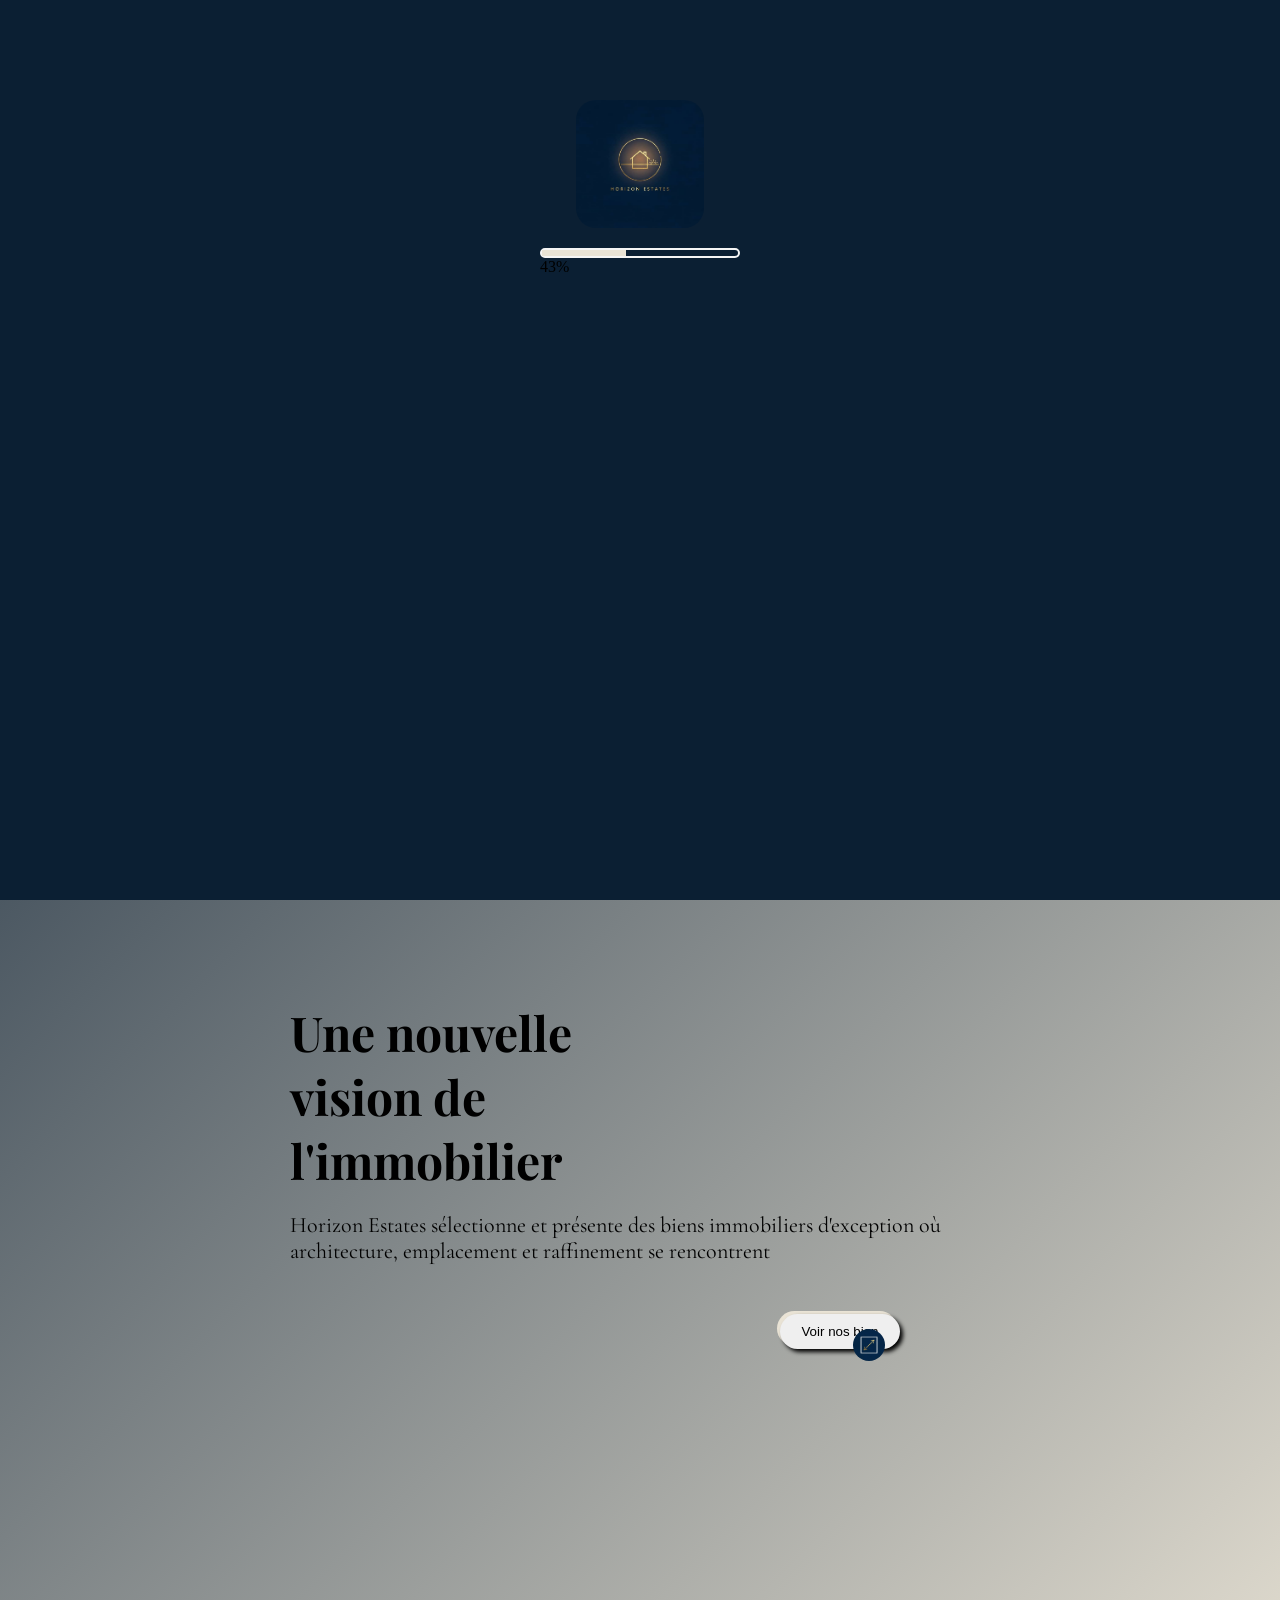
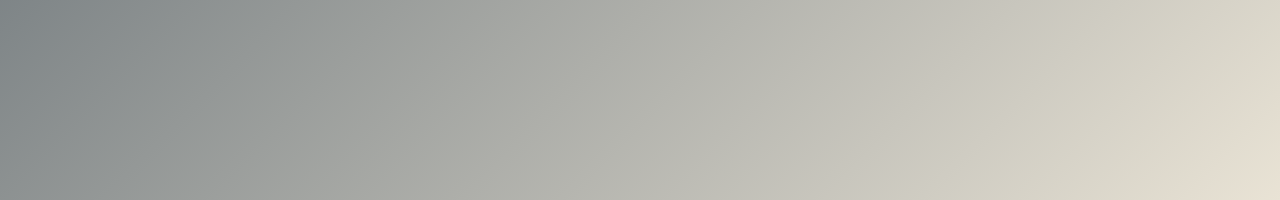
==== index.html @ 0fe3093e "Initialisation de Horizon Estates" ====
<!DOCTYPE html>
<html lang="en">
<head>
    <meta charset="UTF-8">
    <meta name="viewport" content="width=device-width, initial-scale=1.0">
    <link rel="stylesheet" href="/src/main.css">
    <link rel="stylesheet" href="/src/load.css">
    <link href="https://fonts.googleapis.com/css2?family=Playfair+Display:ital,wght@0,400..900;1,400..900&display=swap" rel="stylesheet">
    <title>Horizon Estates</title>
</head>
<body>
    
     <!-- loading page  -->
      <div class="load">
        <img src="public/images/icons/logo.jpeg" alt="logo" srcset="">
        <div class="progress"> 
            <div class="progressbar">
                 <div class="bar"></div>
             </div>
            <span id="number">0</span>

        </div>
      </div>

      <!-- part1 presentation -->
       <div class="present">
        
        <div class="text">
            
        <h1>Une nouvelle vision de l'immobilier</h1>
        <p>Horizon Estates sélectionne et présente des biens immobiliers d'exception où architecture, emplacement et raffinement se rencontrent </p>
        </div>
        <button id="view">Voir nos bien <img src="public/images/icons/icon3.jpeg" alt="" srcset=""></button>
       </div>  
       <script src="src/js/load.js"></script>
</body>
</html>
---- src/main.css ----
@import url('https://fonts.googleapis.com/css2?family=Cormorant+Garamond:wght@400;500;600;700&family=Plus+Jakarta+Sans:wght@400;500;600;700&display=swap');
@import url('https://fonts.googleapis.com/css2?family=Bodoni+Moda:opsz,wght@6..96,400;6..96,500;6..96,600;6..96,700&display=swap');
@import url('https://fonts.googleapis.com/css2?family=Instrument+Serif:ital@0;1&display=swap');
*{
    margin: 0;
    padding: 0;
    box-sizing: border-box;
}
  body{
    background: linear-gradient(135deg, #0b1f33,#e9e3d5);
  }
.present{
    width: 100%;
    height: 100vh;
    display: flex;
    flex-direction: column;
    align-items: center;
    padding: 100px;
}
.text{
    display: flex;
    flex-direction: column;
    gap: 20px;
    font-family: 'Playfair Display', serif;
}
.text h1{
    width: 300px;
    visibility: visible;
    white-space: normal;
    text-align: left;
    font-size: 3rem;
    font-weight: 700;
}
.text p{
    font-family: 'Cormorant Garamond', serif;
    font-size: 22px;
    font-weight: 400;
    width: 700px;
}
#view{
    width:120px;
    height: 35px;
    border-radius: 20px;
    position: relative;
    left: 200px;
    top: 50px;
    border: none;
    box-shadow: 3px 3px 4px , -3px -3px #e9e3d5; 
}
#view img{
    width: 32px;
    height: 32px;
    border-radius: 50%;
    position: absolute;
    top: 15px;
    right: 15px;
}
---- src/load.css ----
.load{
    display: flex;
    flex-direction: column;
    align-items: center;
    gap: 20px;
    height: 100vh;
    width: 100vw;
    background: #0b1f33;
    padding: 100px;
    transition: all .8s ease-in-out;
    z-index: 1000;
}
 img{
    width: 128px;
    height: 128px;
    object-fit: cover;
    display: flex;
    justify-content: center;
    align-items: center;
    border-radius: 20px;
}
.progess{
    display: flex;
    justify-content: space-between;
    align-items: center;
    gap: 10px;
}
.progressbar{
     width: 200px ;
    height: 10px;
    border: 2px solid #f5f5f5;
    border-radius: 20px;
}
.bar{
    position: relative;
    height: 100%;
    width: 0;
    background:#e9e3d5 ;
}
.load.fin{
    transition: opacity 0.9s ease, visibility 0.8s ease;
    visibility: hidden;
    opacity:0 ;
    pointer-events: none;
}
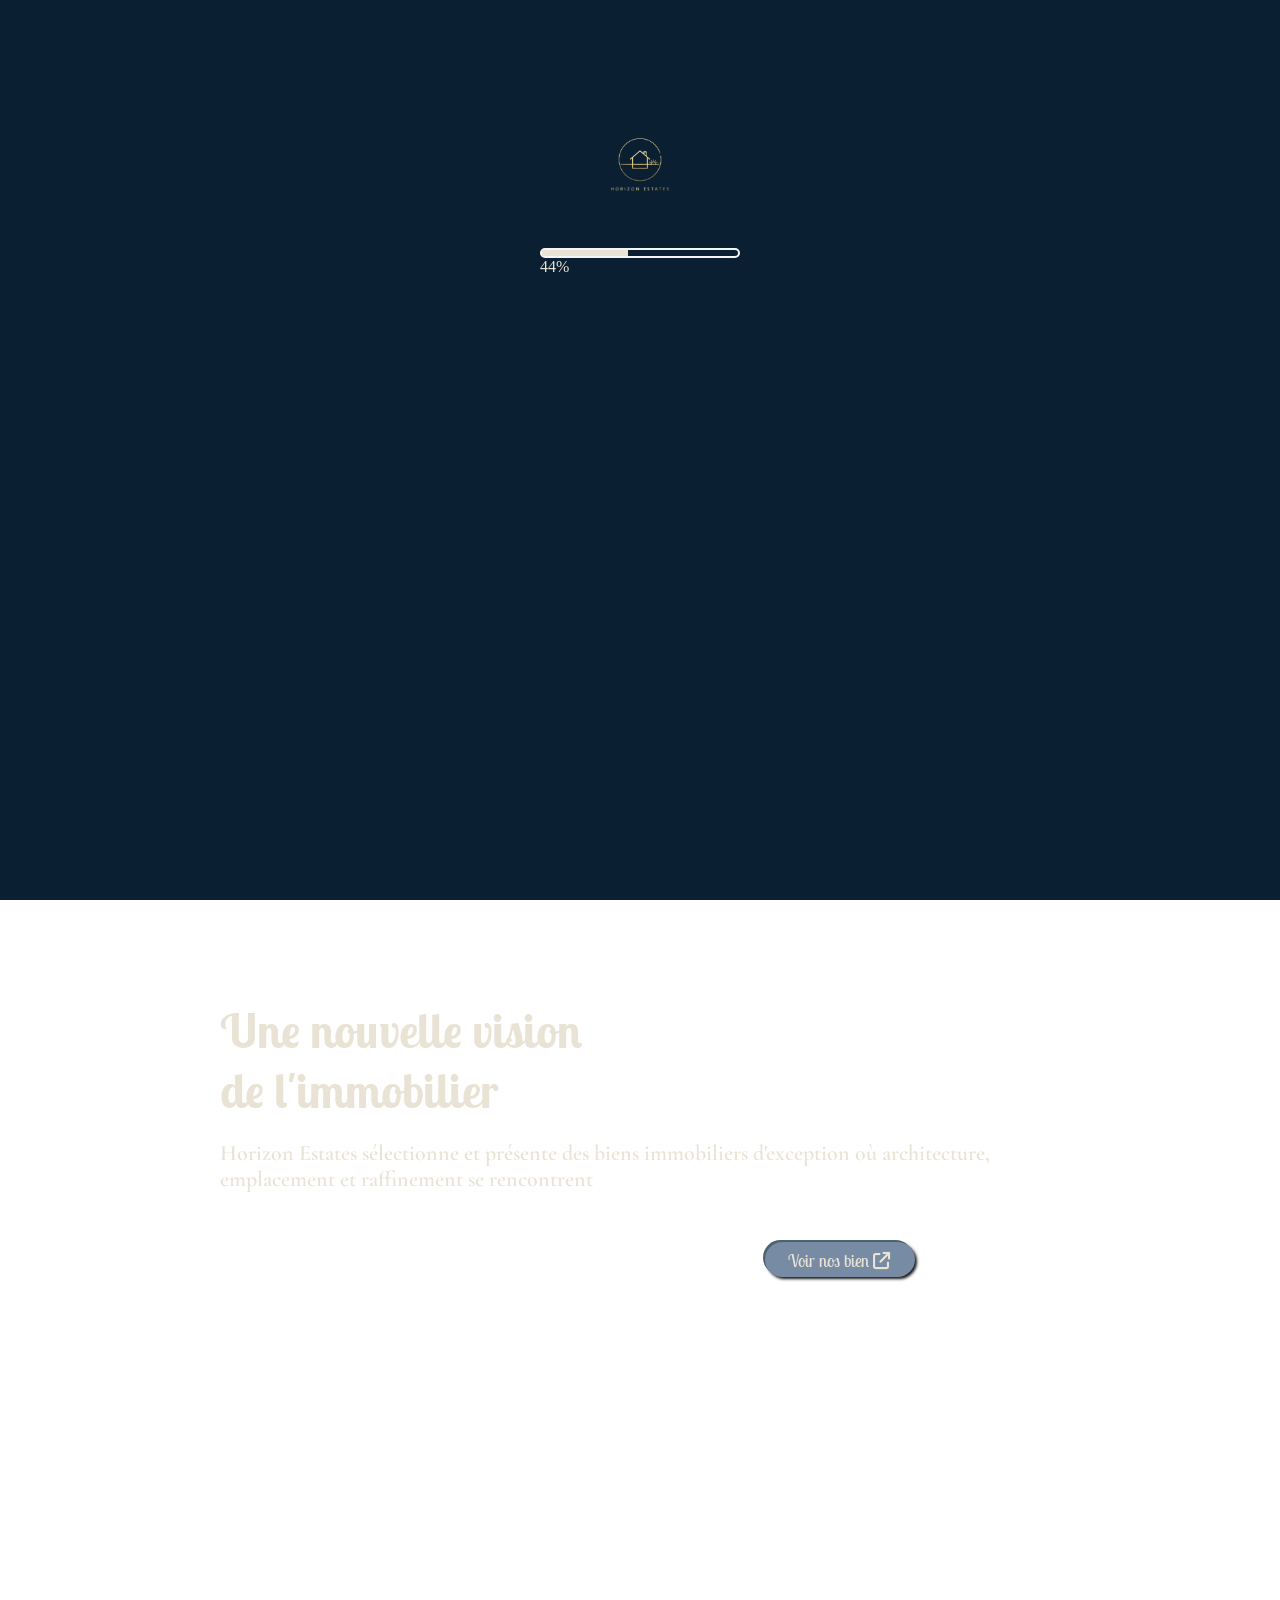
==== commit 40e7413b: "change le design" ====
--- a/index.html
+++ b/index.html
@@ -6,13 +6,17 @@
     <link rel="stylesheet" href="/src/main.css">
     <link rel="stylesheet" href="/src/load.css">
     <link href="https://fonts.googleapis.com/css2?family=Playfair+Display:ital,wght@0,400..900;1,400..900&display=swap" rel="stylesheet">
+    <link rel="stylesheet" href="https://cdnjs.cloudflare.com/ajax/libs/font-awesome/6.5.1/css/all.min.css">
+    <link rel="preconnect" href="https://fonts.googleapis.com">
+<link rel="preconnect" href="https://fonts.gstatic.com" crossorigin>
+<link href="https://fonts.googleapis.com/css2?family=Cormorant+Garamond:wght@400;500;600;700&family=Montserrat:wght@300;400;500&display=swap" rel="stylesheet">
     <title>Horizon Estates</title>
 </head>
 <body>
     
      <!-- loading page  -->
       <div class="load">
-        <img src="public/images/icons/logo.jpeg" alt="logo" srcset="">
+        <img src="public/images/icons/Estates.png" alt="logo" srcset="">
         <div class="progress"> 
             <div class="progressbar">
                  <div class="bar"></div>
@@ -23,15 +27,20 @@
       </div>
 
       <!-- part1 presentation -->
-       <div class="present">
-        
+       <div class="videofont"> <video src="public/images/icons/background.mp4"autoplay loop muted playsinline></video>
+         <div class="present">
         <div class="text">
             
         <h1>Une nouvelle vision de l'immobilier</h1>
         <p>Horizon Estates sélectionne et présente des biens immobiliers d'exception où architecture, emplacement et raffinement se rencontrent </p>
         </div>
-        <button id="view">Voir nos bien <img src="public/images/icons/icon3.jpeg" alt="" srcset=""></button>
+      <div id="view">
+         <a href="src/composant/header.html"> Voir nos bien <i class="fa-solid fa-arrow-up-right-from-square"></i></a>
+      </div>
        </div>  
+    </div>
+    
        <script src="src/js/load.js"></script>
+       <script src="src/js/main.js"></script>
 </body>
 </html>
--- a/src/main.css
+++ b/src/main.css
@@ -1,14 +1,13 @@
 @import url('https://fonts.googleapis.com/css2?family=Cormorant+Garamond:wght@400;500;600;700&family=Plus+Jakarta+Sans:wght@400;500;600;700&display=swap');
 @import url('https://fonts.googleapis.com/css2?family=Bodoni+Moda:opsz,wght@6..96,400;6..96,500;6..96,600;6..96,700&display=swap');
 @import url('https://fonts.googleapis.com/css2?family=Instrument+Serif:ital@0;1&display=swap');
+@import url('https://fonts.googleapis.com/css2?family=Audiowide&family=Bebas+Neue&family=Lobster+Two:ital,wght@0,400;0,700;1,400;1,700&family=Orbitron:wght@400..900&family=Press+Start+2P&display=swap');
 *{
     margin: 0;
     padding: 0;
     box-sizing: border-box;
 }
-  body{
-    background: linear-gradient(135deg, #0b1f33,#e9e3d5);
-  }
+ 
 .present{
     width: 100%;
     height: 100vh;
@@ -16,42 +15,192 @@
     flex-direction: column;
     align-items: center;
     padding: 100px;
+   
+}
+.videoback{
+    position: relative;
+    width: 100%;
+    height: 100%;
+    overflow: hidden;
+}
+
+video{
+    width: 100%;
+    height: 100%;
+    object-fit: cover;
+    z-index: -1;
+    position: fixed;
+    left: 0;
+    top: 0;
+    filter: brightness(0.3);
+    
 }
 .text{
     display: flex;
     flex-direction: column;
     gap: 20px;
     font-family: 'Playfair Display', serif;
+    z-index: 10;
+    transform: translate(-20px);
+    opacity: 0;
+}
+.text.view{
+    display: flex;
+    flex-direction: column;
+    gap: 20px;
+    font-family: 'Playfair Display', serif;
+    opacity: 1;
+    z-index: 10;
+     animation: fadeText .8s ease-in-out;
 }
 .text h1{
-    width: 300px;
+     font-family: "Lobster Two", sans-serif;
+    width: 400px;
+    color: #e9e3d5;
     visibility: visible;
     white-space: normal;
-    text-align: left;
+    /* text-align: left; */
     font-size: 3rem;
-    font-weight: 700;
+    font-weight: 800;
+    animation-delay: 0.6s;
 }
 .text p{
     font-family: 'Cormorant Garamond', serif;
     font-size: 22px;
-    font-weight: 400;
-    width: 700px;
+    font-weight: 600;
+    width: 800px;
+    color: #e9e3d5;
+    animation-delay: 0.8s;
 }
 #view{
-    width:120px;
+    width:150px;
     height: 35px;
     border-radius: 20px;
     position: relative;
     left: 200px;
     top: 50px;
     border: none;
-    box-shadow: 3px 3px 4px , -3px -3px #e9e3d5; 
-}
-#view img{
+    color: #171717;
+    font-size: 17px;
+    font-weight: 400;
+    font-family: "Lobster Two", sans-serif;
+    z-index: 10;
+    cursor: pointer;
+    animation-delay: 0.9;
+    background: #778ca4;
+    box-shadow: 2px 2px 3px ,-2px -2px #4f6271;
+    transition: all .5s ease-in-out;
+    opacity: 1;
+
+}
+#view.hide{
+    opacity: 1;
+     animation: push .5s ease-in-out;
+}
+#view a{
+    position:absolute;
+    top: 8px;
+    color: #e9e3d5;
+    left: 15%;
+    text-decoration: none;
+    text-align: center;
+    margin: 0 auto;
+}
+
+#view:hover{
+     transition: 0.6s ease;
+    color: #e9e3d5;
+    background: transparent;
+}
+@keyframes fadeText {
+    from{
+        transform: translateX(-50px);
+        opacity: 0;
+    }
+    to{
+        transform: translate(0);
+        opacity: 1;
+    }
+}
+@keyframes push{
+    from{
+        opacity: 0;
+        
+    }
+    to{
+        opacity: 1;
+    }
+}
+
+
+
+ /* partie du header */
+ .logo{
+    position: absolute;
+    top: 10px;
+    left: 10px;
+    width: 150px;
+    height: 150px;
+ }
+ .logo img{
+    width: 64px;
+    height: 64px;
+    border-radius: 50%;
+    object-fit: cover;
+ }
+.top{
+    width: 100vw;
+    height: 65%;
+}
+.background{
+    width: 100vw;
+    height: 100%;
+    z-index: 1;
+}
+.background img{
+    object-fit: cover;
+    width: 100%;
+    height: 100%;
+    filter:brightness(0.4);
+}
+.icon img{
     width: 32px;
     height: 32px;
     border-radius: 50%;
-    position: absolute;
-    top: 15px;
-    right: 15px;
-}
+}
+.menu{
+   position: absolute;
+   top: 20px;
+   left: 40%;
+   transition: all .8s ease-in-out;
+}
+.menu li{
+    display: flex;
+    justify-content: space-between;
+    gap: 20px;
+    text-decoration: none;
+    list-style: none;
+}
+.menu a{
+    padding: 0 10px;
+    text-decoration: none;
+    font-size: 18px;
+    font-weight: 400;
+    position: relative;
+    color: #e9e3d5;
+    font-family: "Lobster Two", sans-serif;
+    transition: all .8s ease-in-out;
+}
+.menu a::before{
+    content: '';
+    position:absolute;
+    top: 30px;
+    left: 0;
+    width: 0;
+    height: 2px;
+    background: #eeddc4;
+    transition: all .8s ease-in-out;
+}
+.menu a:hover::before{
+    width: 100%;
+}
--- a/src/load.css
+++ b/src/load.css
@@ -10,7 +10,7 @@
     background: #0b1f33;
     padding: 100px;
     transition: all .8s ease-in-out;
-    z-index: 1000;
+    z-index: 10;
 }
  img{
     width: 128px;
@@ -39,6 +39,9 @@
     width: 0;
     background:#e9e3d5 ;
 }
+#number{
+   color: #e9e3d5; 
+}
 .load.fin{
     transition: opacity 0.9s ease, visibility 0.8s ease;
     visibility: hidden;
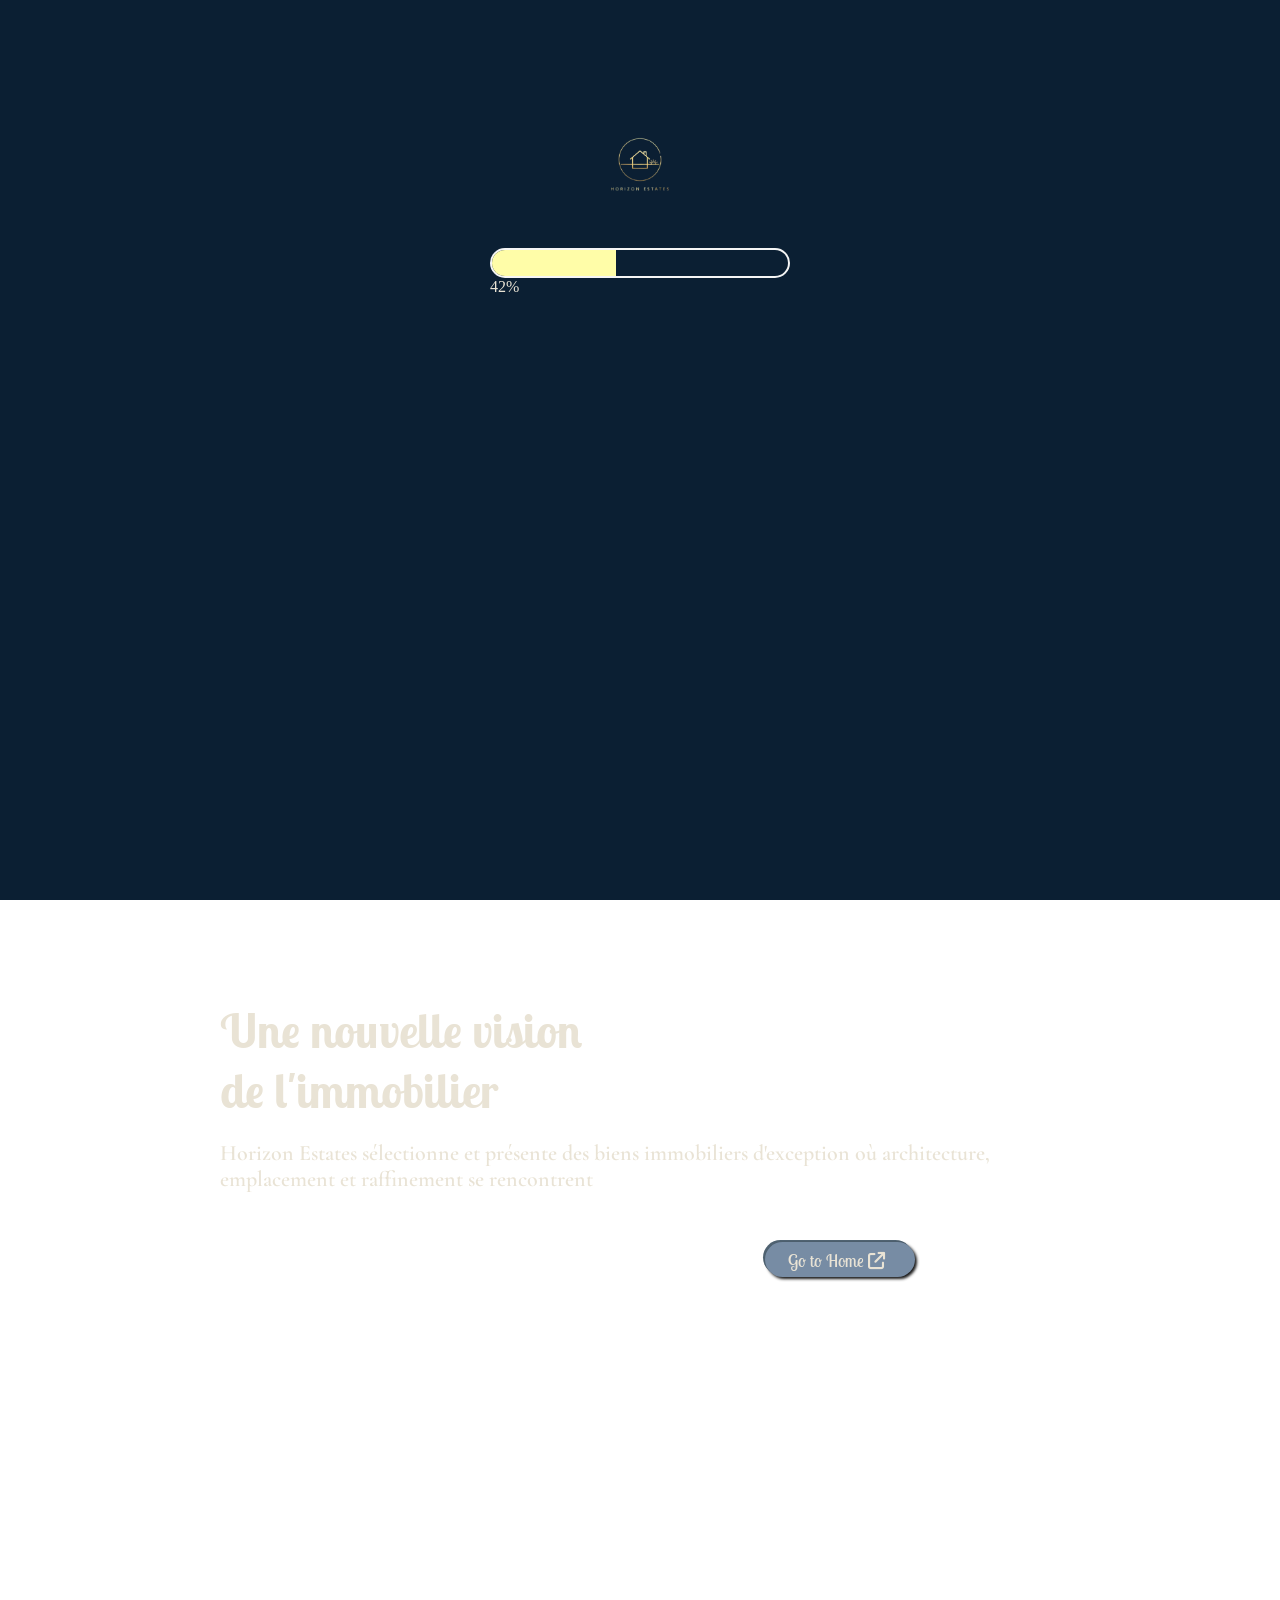
==== commit 28f3cb95: "nouvelle version du project pour la performance" ====
--- a/index.html
+++ b/index.html
@@ -35,7 +35,7 @@
         <p>Horizon Estates sélectionne et présente des biens immobiliers d'exception où architecture, emplacement et raffinement se rencontrent </p>
         </div>
       <div id="view">
-         <a href="src/composant/header.html"> Voir nos bien <i class="fa-solid fa-arrow-up-right-from-square"></i></a>
+         <a href="src/composant/header.html"> Go to Home <i class="fa-solid fa-arrow-up-right-from-square"></i></a>
       </div>
        </div>  
     </div>
--- a/src/main.css
+++ b/src/main.css
@@ -137,42 +137,46 @@
  /* partie du header */
  .logo{
     position: absolute;
-    top: 10px;
+    top: 0px;
     left: 10px;
     width: 150px;
     height: 150px;
+  
  }
  .logo img{
-    width: 64px;
-    height: 64px;
-    border-radius: 50%;
+    width: 128px;
+    height: 128px;
+    /* border-radius: 50%; */
     object-fit: cover;
+    z-index: 1;
  }
 .top{
     width: 100vw;
     height: 65%;
+    display: flex;
+    flex-direction: column;
+    gap: 20px;
+    background-attachment: fixed;
+    
 }
 .background{
     width: 100vw;
     height: 100%;
-    z-index: 1;
+    /* z-index: 1; */
 }
 .background img{
     object-fit: cover;
     width: 100%;
     height: 100%;
-    filter:brightness(0.4);
-}
-.icon img{
-    width: 32px;
-    height: 32px;
-    border-radius: 50%;
+    filter:brightness(0.2);
+    z-index: 1000;
 }
 .menu{
    position: absolute;
    top: 20px;
    left: 40%;
    transition: all .8s ease-in-out;
+    animation: fadeIn .5s ease-in-out ;
 }
 .menu li{
     display: flex;
@@ -190,6 +194,9 @@
     color: #e9e3d5;
     font-family: "Lobster Two", sans-serif;
     transition: all .8s ease-in-out;
+}
+.menu a:hover{
+    color: #fffda8;
 }
 .menu a::before{
     content: '';
@@ -202,5 +209,67 @@
     transition: all .8s ease-in-out;
 }
 .menu a:hover::before{
-    width: 100%;
-}+    
+    width: 100%;
+}
+.textHeader{
+    display: flex;
+    flex-direction: column;
+    gap: 20px;
+    z-index: 10;
+    position: absolute;
+    top: 35%;
+    left: 10%;
+    color: #e9e3d5;
+}
+.textHeader.viewText{
+    font-size: 42px;
+    color: #fffda8;
+    font-weight: 600;
+    font-family: "Lobster Two", sans-serif;
+    transform: translateX(-50px);
+    opacity: 0;
+    transition:all .6s ease-in-out;
+    animation: fadeIn .5s ease-in-out;
+   
+}
+.textHeader h1{
+    font-size: 42px;
+    color: #fffda8;
+    font-weight: 600;
+    font-family: "Lobster Two", sans-serif;
+     transition: all .8s ease-in-out;
+     animation: fadeIn .6s ease-in-out ;
+     /* animation-duration: .8s; */
+}
+
+.textHeader p{
+    width: 500px;
+    font-size: 20px;
+    font-weight: 400;
+     transition: all .8s ease-in-out;
+    animation: fadeIn .7s ease-in-out ;
+    /* animation-duration: .9s; */
+}
+
+.textHeader h5{
+    font-size: 21px;
+    font-weight: 600;
+    font-family: "Lobster Two", sans-serif;
+    width: 550px;
+    transition: all .8s ease-in-out;
+   animation: fadeIn .8s ease-in-out;
+   /* animation-duration: .7s; */
+}
+
+@keyframes fadeIn {
+    from{
+        transform: translateX(-50px);
+         opacity: 0  
+    }
+    to{
+        transform: translateX(0);
+        opacity: 1;
+    }
+}
+
--- a/src/load.css
+++ b/src/load.css
@@ -28,16 +28,17 @@
     gap: 10px;
 }
 .progressbar{
-     width: 200px ;
-    height: 10px;
+     width: 300px ;
+    height: 30px;
     border: 2px solid #f5f5f5;
     border-radius: 20px;
+    overflow: hidden;
 }
 .bar{
     position: relative;
     height: 100%;
     width: 0;
-    background:#e9e3d5 ;
+    background:#fffda8;
 }
 #number{
    color: #e9e3d5; 
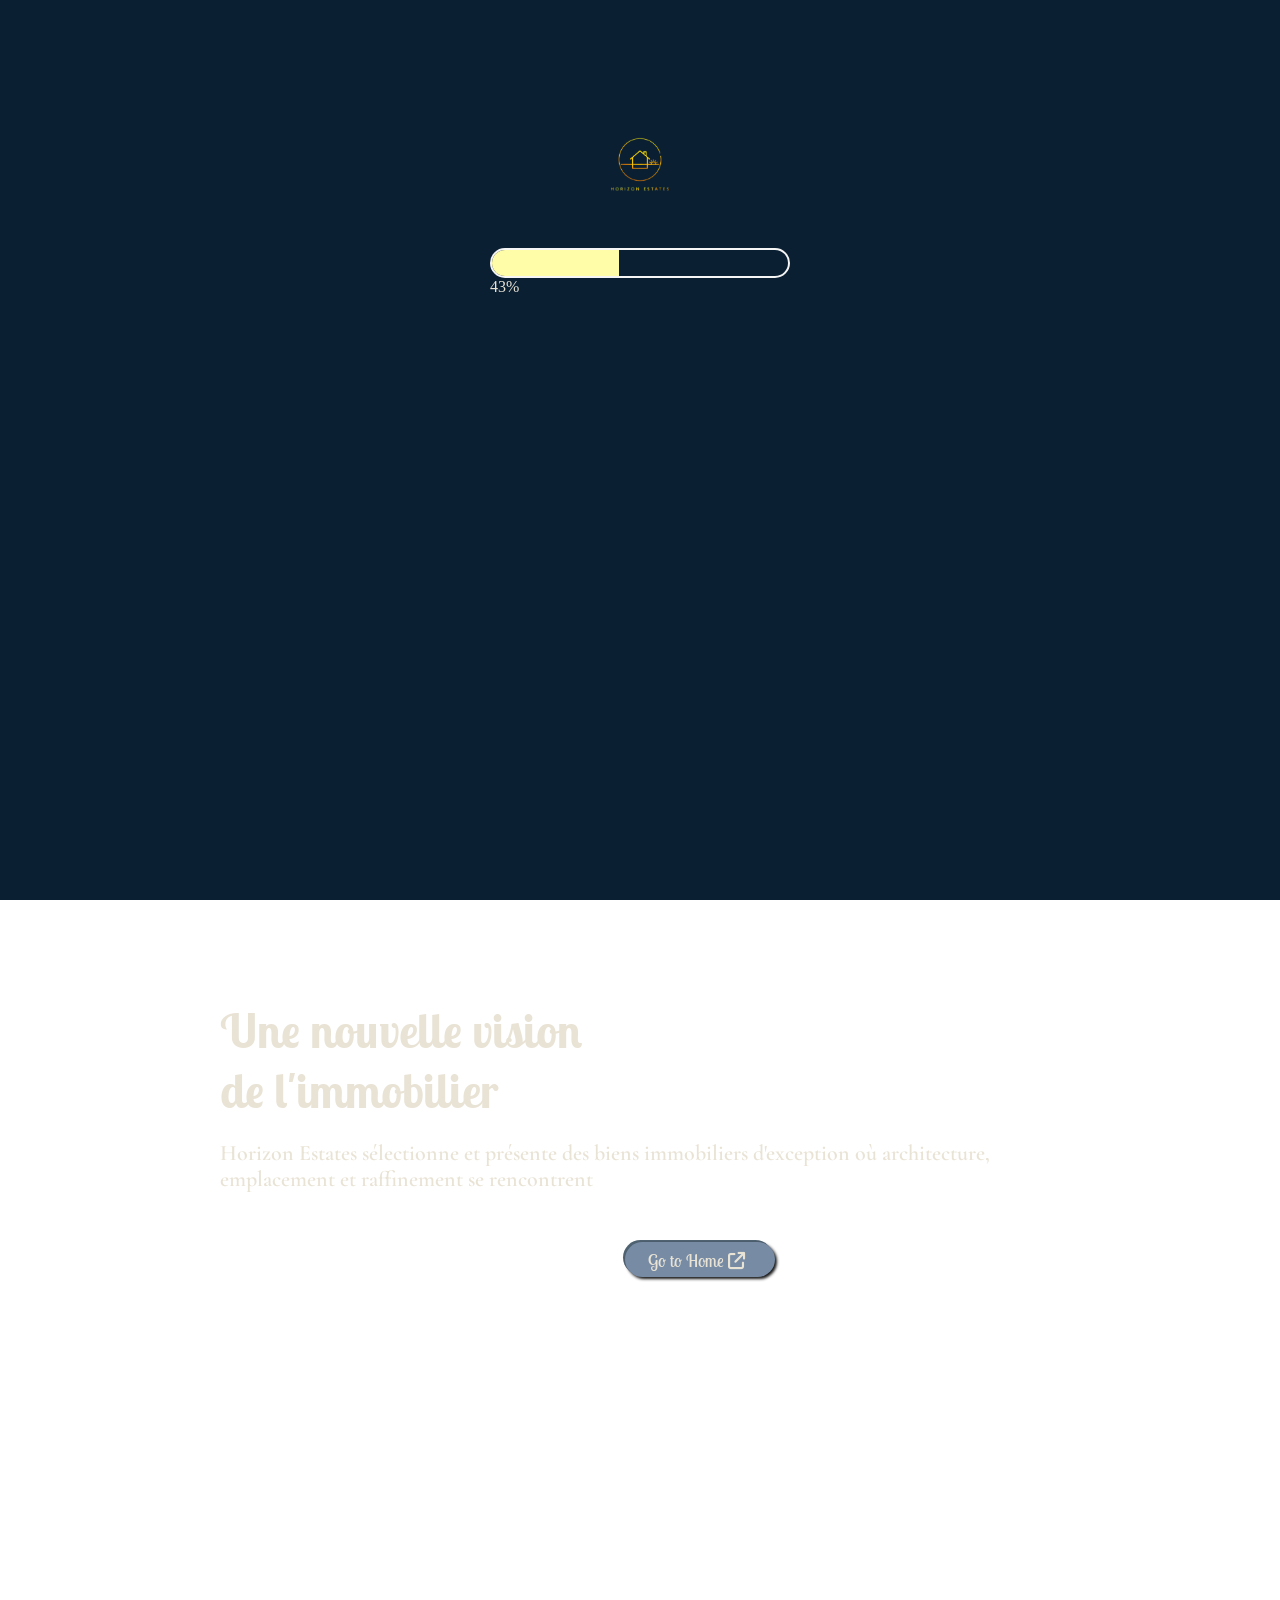
==== commit e9434aae: "dernière actualisation du projet" ====
--- a/index.html
+++ b/index.html
@@ -10,6 +10,7 @@
     <link rel="preconnect" href="https://fonts.googleapis.com">
 <link rel="preconnect" href="https://fonts.gstatic.com" crossorigin>
 <link href="https://fonts.googleapis.com/css2?family=Cormorant+Garamond:wght@400;500;600;700&family=Montserrat:wght@300;400;500&display=swap" rel="stylesheet">
+<link rel="stylesheet" href="/src/style/responsive.css">
     <title>Horizon Estates</title>
 </head>
 <body>
--- a/src/main.css
+++ b/src/main.css
@@ -59,7 +59,6 @@
     color: #e9e3d5;
     visibility: visible;
     white-space: normal;
-    /* text-align: left; */
     font-size: 3rem;
     font-weight: 800;
     animation-delay: 0.6s;
@@ -77,7 +76,7 @@
     height: 35px;
     border-radius: 20px;
     position: relative;
-    left: 200px;
+    left: 60px;
     top: 50px;
     border: none;
     color: #171717;
@@ -86,12 +85,10 @@
     font-family: "Lobster Two", sans-serif;
     z-index: 10;
     cursor: pointer;
-    animation-delay: 0.9;
     background: #778ca4;
     box-shadow: 2px 2px 3px ,-2px -2px #4f6271;
     transition: all .5s ease-in-out;
     opacity: 1;
-
 }
 #view.hide{
     opacity: 1;
@@ -161,7 +158,7 @@
 }
 .background{
     width: 100vw;
-    height: 100%;
+    height: 100vh;
     /* z-index: 1; */
 }
 .background img{
@@ -171,12 +168,26 @@
     filter:brightness(0.2);
     z-index: 1000;
 }
+
 .menu{
-   position: absolute;
-   top: 20px;
-   left: 40%;
-   transition: all .8s ease-in-out;
+    align-items: center;
+    position: absolute;
+    top: 20px;
+    left: 40%;
+    transition: all .8s ease-in-out;
     animation: fadeIn .5s ease-in-out ;
+  
+}
+.menu .burger{
+    width: 35px;
+    height: 35px;
+    position: absolute;
+    top: 10px;
+    right: 0;
+    transform: translateX(100px);
+    opacity: 0;
+    display: none;
+    pointer-events: none;
 }
 .menu li{
     display: flex;
@@ -186,11 +197,9 @@
     list-style: none;
 }
 .menu a{
-    padding: 0 10px;
     text-decoration: none;
     font-size: 18px;
     font-weight: 400;
-    position: relative;
     color: #e9e3d5;
     font-family: "Lobster Two", sans-serif;
     transition: all .8s ease-in-out;
--- a/src/load.css
+++ b/src/load.css
@@ -20,6 +20,7 @@
     justify-content: center;
     align-items: center;
     border-radius: 20px;
+    filter: saturate(4);
 }
 .progess{
     display: flex;
--- a/src/style/responsive.css
+++ b/src/style/responsive.css
@@ -0,0 +1,653 @@
+@media (max-width:768px) and (max-width:800px) {
+.text.view {
+    display: flex;
+    flex-direction: column;
+    align-items: center;
+    text-align: center;
+    width: 200px;
+    gap: 20px;
+    font-family: 'Playfair Display', serif;
+    opacity: 1;
+    z-index: 10;
+     animation: fadeText .8s ease-in-out;
+}
+.text h1{
+    font-family: "Lobster Two", sans-serif;
+    text-align: center;
+    width: 400px;
+    color: #e9e3d5;
+    visibility: visible;
+    white-space: normal;
+    font-size: 2.5rem;
+    font-weight: 800;
+    animation-delay: 0.6s;
+}
+.text p{
+    font-family: 'Cormorant Garamond', serif;
+    font-size: 22px;
+    font-weight: 600;
+    width: 300px;
+    color: #e9e3d5;
+    animation-delay: 0.8s;
+}
+#view{
+    display: flex;
+    align-items: center;
+    text-align: center;
+}
+#view a{
+    position:absolute;
+    top: 8px;
+    color: #e9e3d5;
+    left: 20px;
+    text-decoration: none;
+    text-align: center;
+    margin: 0 auto;
+    width: 100px;
+    transform:translateX(-50px);
+}
+/* partie d'accueil*/
+ .logo img{
+    width: 64px;
+    height: 64px;
+    object-fit: cover;
+    z-index: 1;
+ }
+ .background{
+    width: 100vw;
+    height: 100vh;
+ }
+ .background img{
+    object-fit: cover;
+     width: auto;
+    height: 105vh;
+    filter:brightness(0.2);
+    z-index: 1000;
+}
+ .menu {
+    position: absolute;
+   top: 20px;
+   right: 40%;
+   transition: all .8s ease-in-out;
+    animation: fadeIn .5s ease-in-out ;
+ }
+.burger{
+    opacity: 1;
+    display: block;
+    border-radius: 15px;
+    border: none;
+    width: 55px;
+    height: 55px;
+    position: absolute;
+    left: 35%;
+    top: 5px;
+
+}
+.burgerMenu{
+    position: absolute;
+    top: 0;
+    right: 125px;
+}
+.menu nav{
+    align-items: center;
+     border: 1px solid #e9e3d5;
+    border-radius: 20px;
+    background: transparent;
+    backdrop-filter: blur(10px);
+    height: 200px;
+    width: 150px;
+    opacity: 0;
+    display: none;
+     border: 1px solid #e9e3d5;
+    background: transparent;
+    backdrop-filter: blur(8px);
+     position: absolute;
+    top: 20px;
+    right: 40%;
+    transition: all .8s ease-in-out;
+    animation: fadeIn .5s ease-in-out ;
+    display: flex;
+    flex-direction: column;
+    align-items: center;
+}
+.menu a{
+    display: flex;
+    flex-direction: column;
+    align-items: center;
+    text-align: center;
+    align-items: center;
+    margin: 0 auto;
+}
+
+
+ .menu.mobileMenu nav{
+    opacity: 1;
+    display: block;
+    align-items: center;
+    margin: 0 auto;
+} 
+
+ .menu li{
+    display: flex;
+    flex-direction: column;
+    text-decoration: none;
+    list-style: none;
+    align-items: center;
+    margin: 0 auto;
+}
+/* text header */
+.textHeader{
+    display: flex;
+    flex-direction: column;
+    width: 300px;
+    height: 300px;
+}
+.textHeader p{
+    width: 200px;
+}
+.textHeader h5{
+    width: 300px;
+    font-size: 19px;
+}
+.voir{
+    top:55%;
+    right: 5%;
+}
+.ask{
+    width: 100%;
+    height: fit-content;
+    overflow: hidden;
+}
+.ask h1{
+     /* padding-top: 50px; */
+    margin-top: 50px;
+    width: 300px;
+}
+#propText{
+    width: 300px !important;  
+}
+.para.paraView{
+    max-width: 300px !important;
+}
+
+/*service part */
+.logoService img{
+    width: 120px;
+    height: 120px;
+}
+.serviceHeader{
+     width: auto;
+    height: 100vh;
+}
+
+.serviceBack video{ 
+    position: relative;
+    width: 100vw !important;
+    height: 100vh;
+    object-fit: cover;
+    z-index: -1;
+    filter: brightness(0.3);
+}
+.textService{
+    width: 200px !important;
+    display: flex;
+    flex-direction: column;
+}
+.textService h1{
+    width:300px !important;
+    transform: translateX(-50px) !important;
+}
+.textService h2{
+    width: 200px;
+    transform: translateX(-50px);
+}
+.presentService{
+    display: flex;
+    flex-direction: column;
+    align-items: center;
+}
+.contentSquad {
+    display: flex !important;
+    flex-direction: column;
+    align-items: center;
+    gap: 20px;
+}
+ #about{
+    transform: translateY(30%);
+    width: 100vw;
+    height: 100vh;
+    display: flex;
+    flex-direction: column;
+    align-items: center;
+    text-align: center;
+}
+
+ .presentation{
+    display: flex;
+    flex-direction: column;
+    gap: 20px;
+    width: 100%;
+    height: 100%;
+   
+ }
+ .presentation img{
+    /* forcer l'image à s'adapter */
+    transform: translateY(50px);
+    width: 350px;
+    height: 200px;
+    border-radius: 15px;
+    object-fit: cover;
+ }
+
+.StatHome{
+    width: 100px;
+    font-size: 20px;
+    display: flex;
+    align-items: center;
+    text-align: center;
+}
+.StatHome span{
+    display: flex;
+    text-align: center;
+    align-items: center;
+    gap: 20px;
+    width: 55px;
+    height: 35px;
+    font-size: 18px;
+    
+}
+/* forcer les elements à être bien centrée */
+.block{
+    transform: translateX(30px);
+}
+.block2{
+    transform: translate(-35px);
+}
+.StatHome p{
+    width: 35px;
+    font-size: 15px;
+    
+}
+.statistic{
+    display: flex;
+    text-align: center;
+    gap: 20px;
+    width: 205px;
+    font-size: 18px;
+
+}
+ /*call to action */
+ .call{
+    display: flex;
+    flex-direction: column;
+ }
+ .textCall{
+    display: flex !important;
+    flex-direction: column;
+    width: 300px;
+    height: 300px;
+}
+.textCall img{
+    width: 350px;
+    height: 350px;
+}
+/* forcer le bouton à s'adapter*/
+.link{
+    padding: 50px;
+}
+.link a{
+    transform: translateY(50px)!important;
+}
+    /*contact part*/
+    .contact{
+    position: relative;
+    width: 100vw;
+    height: 105vh;
+}
+.logo{
+    position: absolute;
+    top: 0px;
+    left: 10px;
+    width: 150px;
+    height: 150px;
+  
+ }
+ .logo img{
+    width: 64px;
+    height: 64px;
+    object-fit: cover;
+    z-index: 1;
+ }
+ .backContact{
+    width: 100vw;
+    height: 105vh;
+ }
+.backContact video{
+    position: relative;
+    width: 100vh !important;
+    height: 105vh;
+    object-fit: cover;
+    z-index: -1;
+    filter: brightness(0.3);
+}
+.heroContact{
+    display: flex;
+    flex-direction: column;
+    gap: 20px;
+}
+.textContact{
+    width: 250px;
+}
+.formResponsive{
+    position: relative;
+}
+.activeForm{
+    width: 300px;
+    position: relative;
+}
+.backContactForm{
+    width: 108vw;
+    height: 100%;
+    display: flex;
+    flex-direction: column;
+    align-items: center; 
+    background: rgba(39, 37, 37, 0.1);
+}
+form{
+    width: 350px;
+    height: fit-content;
+    background-color:  #131936;
+    margin: 0 auto;
+    transform: translate(50px,20%) !important;
+    display: none;
+    z-index: 100;
+}
+form.formView{
+    display: block;
+    padding: 20px;
+}
+#mail{
+    display: flex;
+    flex-direction: column;
+    width: 220px;
+    height: 25px;
+    align-items: center;
+}
+.sendContact{
+    padding: 15px;
+}
+.footerTop{
+    padding: 20px;
+    display: flex;
+    flex-direction: column;
+    margin: 0 auto;
+    gap: 20px;
+    width: 80%;
+    opacity: 0;
+    transform: translateX(-50px);
+}
+.footerTop img{
+    width: 350px;
+    height: 350px;
+    border-radius: 15px;
+    object-fit: cover;
+    filter: saturate(2);
+}
+footer{
+    display: flex;
+    flex-direction: column;
+    gap: 20px;
+}
+}
+/*Tablette responsive*/
+@media screen and (max-width:1024px) {
+    .text h1{
+    font-family: "Lobster Two", sans-serif;
+    text-align: center;
+    width: 600px;
+    color: #e9e3d5;
+    visibility: visible;
+    white-space: normal;
+    font-size: 2.5rem;
+    font-weight: 800;
+    animation-delay: 0.6s;
+}
+.text p{
+    font-family: 'Cormorant Garamond', serif;
+    font-size: 22px;
+    font-weight: 600;
+    width: 900px;
+    color: #e9e3d5;
+    animation-delay: 0.8s;
+}
+#view{
+    display: flex;
+    align-items: center;
+    text-align: center;
+}
+#view a{
+    position:absolute;
+    top: 8px;
+    color: #e9e3d5;
+    left: 20px;
+    text-decoration: none;
+    text-align: center;
+    margin: 0 auto;
+    width: 100px;
+    transform:translateX(-50px);
+}
+/* partie d'accueil*/
+ .logo img{
+    width: 64px;
+    height: 64px;
+    object-fit: cover;
+    z-index: 1;
+ }
+ .background{
+    width: 100vw;
+    height: 100vh;
+ }
+ .background img{
+    object-fit: cover;
+    width: auto;
+    height: 105vh;
+    filter:brightness(0.2);
+    z-index: 1000;
+}
+.text p{
+    font-family: 'Cormorant Garamond', serif;
+    font-size: 22px;
+    font-weight: 600;
+    width: 320px;
+    color: #e9e3d5;
+    animation-delay: 0.8s;
+}
+#view{
+    display: flex;
+    align-items: center;
+    text-align: center;
+}
+#view a{
+    position:absolute;
+    top: 8px;
+    color: #e9e3d5;
+    left: 80px;
+    text-decoration: none;
+    text-align: center;
+    margin: 0 auto;
+}
+.voir{
+    top:55%;
+    right: 5%;
+}
+.ask{
+    width: 100%;
+    height: fit-content;
+    overflow: hidden;
+}
+.ask h1{
+    margin-top: 50px;
+    width: 800px;
+}
+#propText{
+    width: 900px;  
+}
+.para.paraView{
+    max-width: 700px;
+}
+/* service parti*/
+.logoService img{
+    width: 120px;
+    height: 120px;
+}
+.serviceHeader{
+    width: auto;
+    height: 100vh;
+}
+/* .serviceBack{
+     max-width: 100vw;
+    height:150vh;
+    overflow: hidden; 
+} */
+.serviceBack video{
+    position: relative;
+    width: auto;
+    height: 100vh;
+    object-fit: cover;
+    z-index: -1;
+    filter: brightness(0.3);
+}
+.cartService {
+    display: grid;
+    grid-template-columns: repeat(2,1fr);
+    gap: 20px;
+}
+.textService{
+    width: 600px;
+    display: flex;
+    flex-direction: column;
+}
+.textService h1{
+    width: 500px;
+    transform: translateX(-50px);
+}
+.textService h2{
+    width: 320px;
+    transform: translateX(-50px);
+}
+.presentService{
+  grid-template-columns:  repeat( 1fr);
+  gap: 20px;
+}
+.contentSquad{
+  display: grid;
+  grid-template-columns: repeat(2,1fr);
+  gap: 20px;
+}
+.call{
+    transform: translateY(50px);
+     display: flex;
+    flex-direction: column;
+    align-items: center;
+}
+.textCall{
+    display: grid;
+    grid-template-columns: repeat(2,1fr);
+    gap: 20px;
+}
+.statistic{
+    display: grid;
+    grid-template-columns: repeat(3,1fr);
+    text-align: center;
+}
+.textCall{
+    display: grid;
+    grid-template-columns: repeat(2,1fr);
+    align-items: center;
+    gap: 20px;
+}
+.link{
+    /* display: flex;
+    flex-direction: column;
+    width: 200px;
+    height: 200px; */
+    display: grid;
+    grid-template-columns: repeat(1fr);
+    gap: 20px;
+} 
+.link a{
+    /* forcer le button*/
+    transform: translateX(150px);
+}
+/*contact parts*/
+ .backContact{
+    width: 100vw;
+    height: 105vh;
+ }
+.backContact video{
+    position: relative;
+    width: 100vh !important;
+    height: 105vh;
+    object-fit: cover;
+    z-index: -1;
+    filter: brightness(0.3);
+}
+.heroContact{
+    display: flex;
+    display: flex;
+    gap: 20px;
+}
+.textContact{
+    width: 250px;
+}
+.formResponsive{
+    position: relative;
+}
+.activeForm{
+    width: 300px;
+    display: none;
+    position: relative;
+}
+.backContactForm{
+    width: 108vw;
+    height: 100%;
+    display: flex;
+    flex-direction: column;
+    align-items: center; 
+    background: rgba(39, 37, 37, 0.1);
+}
+form{
+    width: 350px;
+    height: fit-content;
+    /* changer le font */
+    background-color:  #131936;
+    margin: 0 auto;
+    transform: translate(-50%,20%) !important;
+    z-index: 100;
+}
+/*footer parti*/
+.footerTop{
+    padding: 20px;
+   display: grid;
+    grid-template-columns: repeat(3,1fr);
+    margin: 0 auto;
+    gap: 20px;
+    width: 90%;
+    opacity: 0;
+    transform: translateX(-50px);
+}
+.footerTop img{
+    width: 400px;
+    height: 350px;
+    border-radius: 15px;
+    object-fit: cover;
+    filter: saturate(2);
+}
+footer{
+    
+    display: grid;
+    grid-template-columns: repeat(3,1fr);
+    gap: 20px;
+}
+
+}
